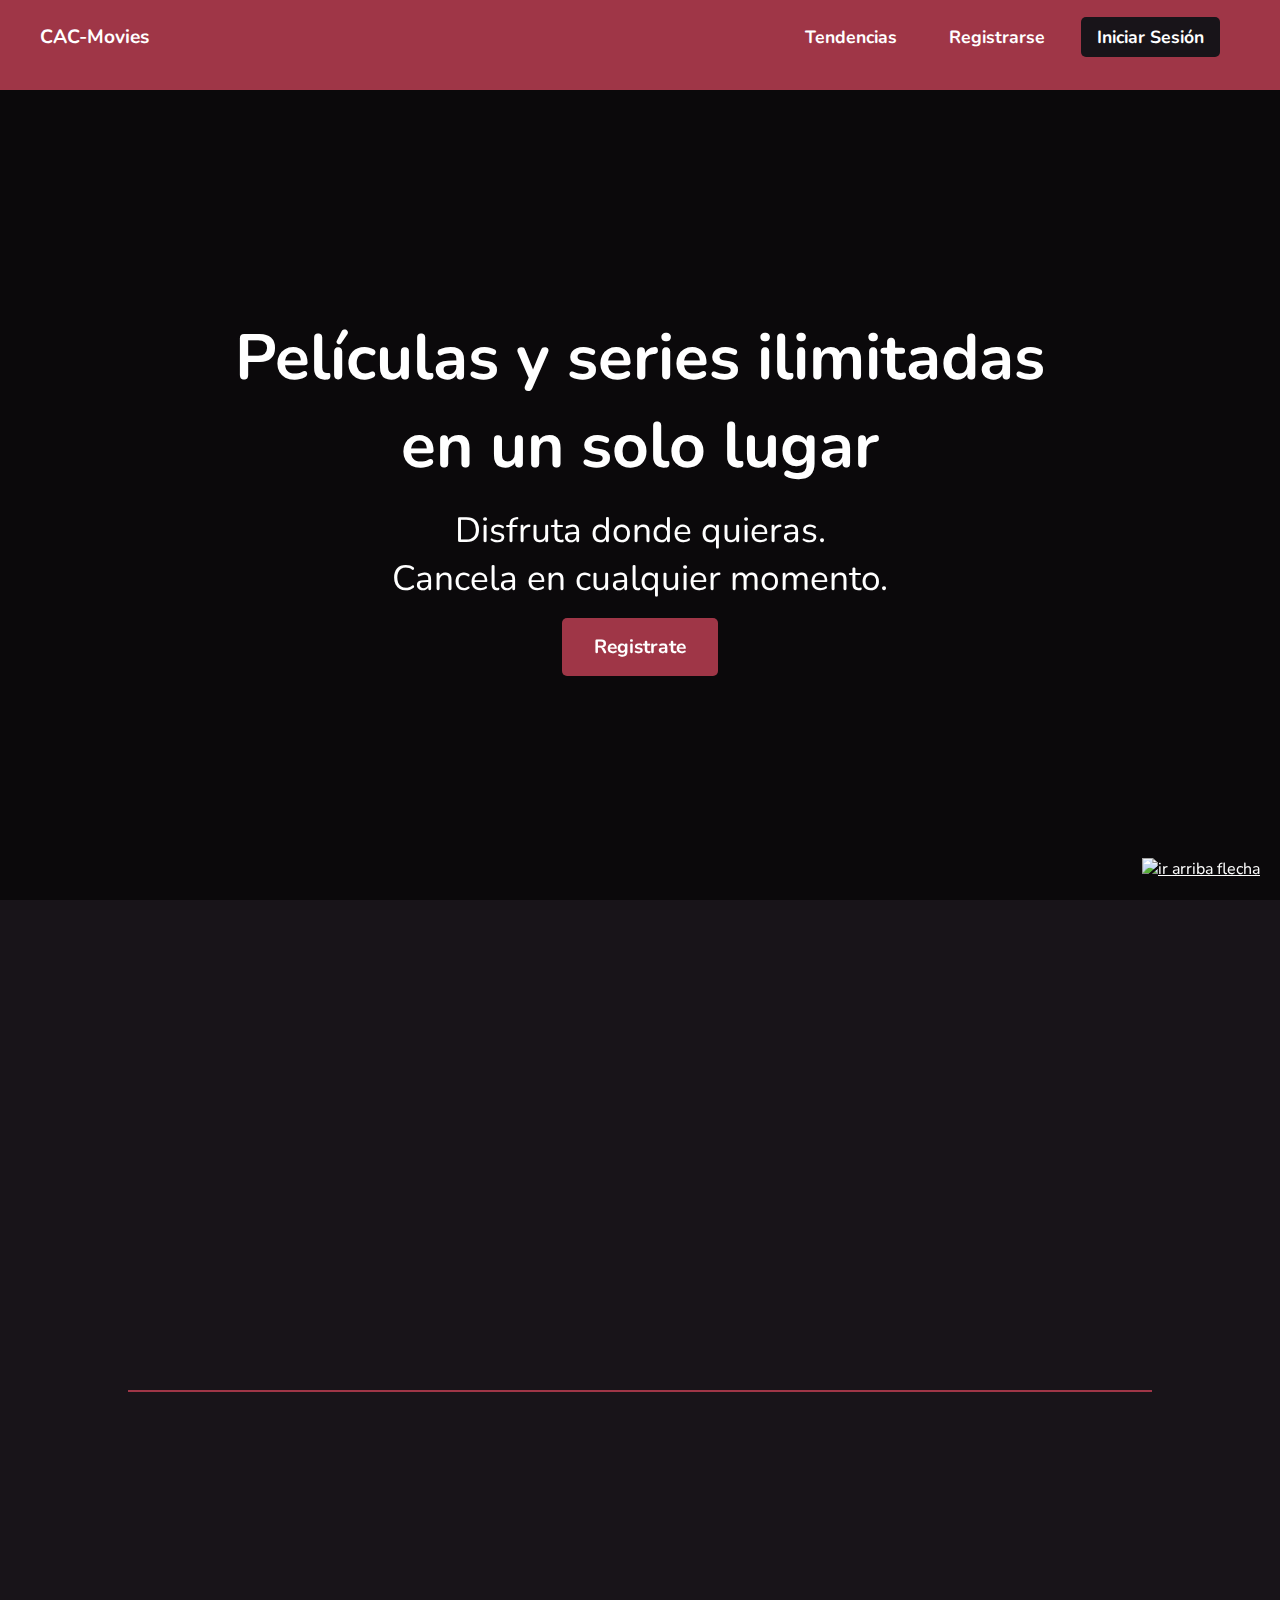
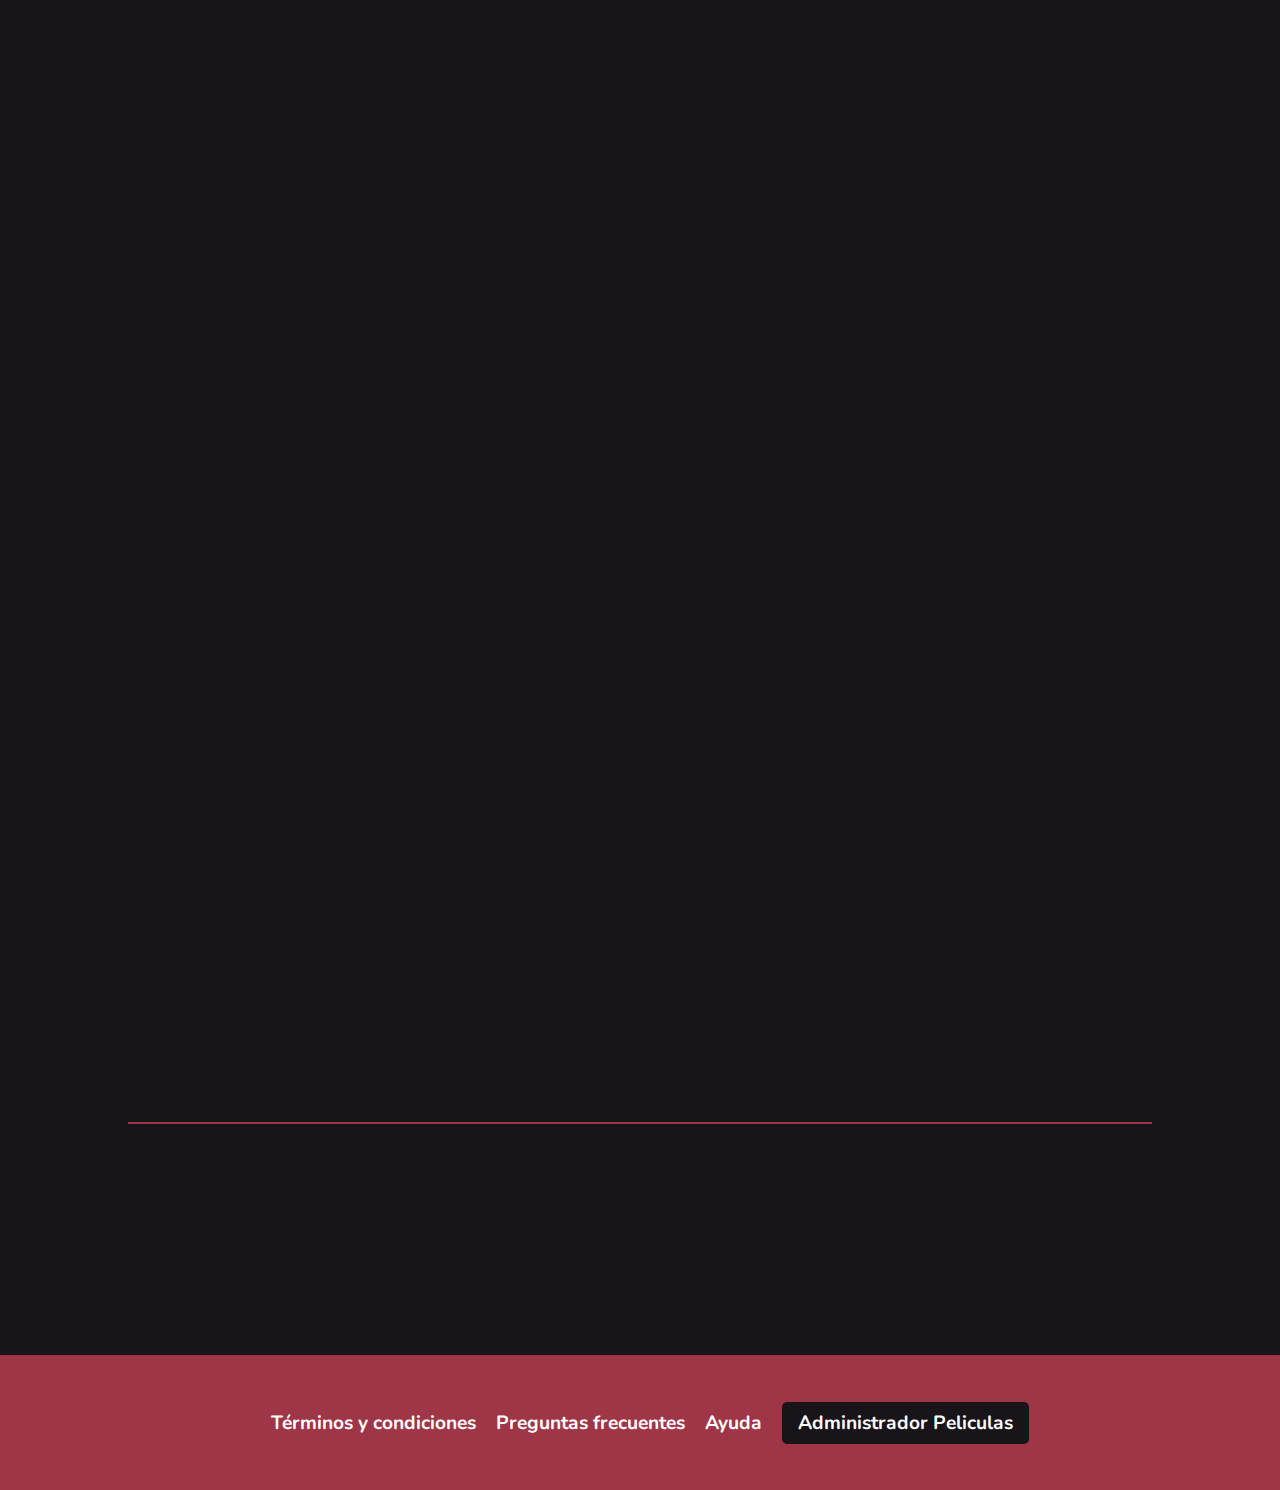
==== index.html @ e5f63766 "arreglo color de fuente de buscador de index" ====
<!DOCTYPE html>
<html lang="es">
<head>
    <meta charset="UTF-8">
    <meta name="viewport" content="width=device-width, initial-scale=1.0">
    <title>CAC-MOVIES</title>
    <link rel="stylesheet" href="https://unpkg.com/aos@next/dist/aos.css">
    <link rel="stylesheet" href="./css/estilos.css">
    <script src="https://kit.fontawesome.com/f7fb471b65.js" crossorigin="anonymous"></script>
    <link href="https://fonts.googleapis.com/css2?family=Nunito:ital,wght@0,200;0,300;0,400;0,500;0,600;0,700;0,800;1,300&display=swap" rel="stylesheet">
    <link rel="shortcut icon" href="favicon.ico" type="image/x-icon">
</head>
<body>
    <header class="header">
        <nav class="navegacion">
            <a class="anclaLogo" href="#">
                <i class="fas fa-film" aria-hidden="true"></i>
                <span>CAC-Movies</span>
            </a>
            <ul class="listaNav">
                <li class="listaItem"><a class="linkNav" href="#tendencias">Tendencias</a></li>
                <li class="listaItem"><a class="linkNav" href="./pages/registrarse.html">Registrarse</a></li>
                <li class="listaItem"><a class="linkNav iniciarSesion" href="./pages/iniciosesion.html">Iniciar Sesión</a></li>
            </ul>
        </nav>
    </header>
    <main id="main" class="main">
        <section data-aos="zoom-in"  data-aos-duration="1000" class="sectionPrincipal">
            <h1 class="tituloPrincipal">Películas y series ilimitadas <br> en un solo lugar</h1>
            <h2 class="subtituloPrincipal">Disfruta donde quieras. <br> Cancela en cualquier momento.</h2>
            <a class="botonRegistrarse" href="./pages/registrarse.html">Registrate</a>
        </section>
        <section data-aos="fade-up" data-aos-offset="300" data-aos-delay="50" data-aos-duration="1000" class="buscadorPrincipal">
            <h2 class="tituloSection">¿Qué estas buscando para ver?</h2>
            <form class="buscadorPeliculas">
                <input class="inputBuscador" type="text" placeholder="Buscar..." id="buscar" name="buscar">
                <input class="botonBuscador" type="submit" value="Buscar">
            </form>
           

        </section>
        <hr>
        <section id="tendencias" data-aos="fade-up" data-aos-offset="400" data-aos-delay="100" data-aos-duration="1000" class="peliculasTendencia">
            <h3 class="tituloSection">Las tendencias de hoy</h3>
            <div class="peliculas">
                <a href="./pages/detalle.html">
                    <div class="pelicula">
                    
                        <img class="imgTendencia" src="./assets/img/peli_1.jpg" alt="The Beekeeper" loading="lazy">
                        
                        <div class="tituloPelicula">
                            <h4>The Beekeeper</h4>
                        </div>
                    
                    </div>
                </a>
                <a href="./pages/detalle.html">
                    <div class="pelicula">
                    
                        <img class="imgTendencia" src="./assets/img/peli_2.jpg" alt="Badland Hunters" loading="lazy">
                       
                        <div class="tituloPelicula">
                            <h4>Badland Hunters</h4>
                        </div>
                    
                    </div>
                </a>
                <a href="./pages/detalle.html">
                    <div class="pelicula">
                        
                        <img class="imgTendencia" src="./assets/img/peli_3.jpg" alt="The Marvels" loading="lazy">
                        
                        <div class="tituloPelicula">
                            <h4>The Marvels</h4>
                        </div>
                    
                    </div>
                </a>
                <a href="./pages/detalle.html">
                    <div class="pelicula">
                        
                        <img class="imgTendencia" src="./assets/img/peli_4.jpg" alt="Wonka" loading="lazy">
                        
                        <div class="tituloPelicula">
                                <h4>Wonka</h4>
                        </div>
                    </div>
                   
                </a>
                <a href="./pages/detalle.html">
                    <div class="pelicula">
                        
                        <img class="imgTendencia" src="./assets/img/peli_5.jpg" alt="Aquaman and the Lost Kingdom" loading="lazy">
                        
                        <div class="tituloPelicula">
                            <h4>Aquaman and the Lost Kingdom</h4>
                        </div>
                    
                    </div>
                </a>
                <a href="./pages/detalle.html">
                    <div class="pelicula">
                        
                        <img class="imgTendencia" src="./assets/img/peli_6.jpg" alt="Migration" loading="lazy">
                        
                        <div class="tituloPelicula">
                            <h4>Migration</h4>
                        </div>
                        
                    </div>
                </a>
                <a href="./pages/detalle.html">
                    <div class="pelicula">
                        
                        <img class="imgTendencia" src="./assets/img/peli_7.jpg" alt="Sixty Minutes" loading="lazy">
                       
                        <div class="tituloPelicula">
                            <h4>Sixty Minutes</h4>
                        </div>
                    
                    </div>
                </a>
                <a href="./pages/detalle.html">
                    <div class="pelicula">
                        
                        <img class="imgTendencia" src="./assets/img/peli_8.jpg" alt="Wish" loading="lazy">
                        
                        <div class="tituloPelicula">
                            <h4>Wish</h4>
                        </div>
                    
                    </div>
                </a>
                <a href="./pages/detalle.html">
                    <div class="pelicula">
                        
                        <img class="imgTendencia" src="./assets/img/peli_9.jpg" alt="The Masked Saint" loading="lazy">
                        
                        <div class="tituloPelicula">
                            <h4>The Masked Saint</h4>
                        </div>
                    
                    </div>
                </a>
                <a href="./pages/detalle.html">
                    <div class="pelicula">
                        
                        <img class="imgTendencia" src="./assets/img/peli_10.jpg" alt="Due Justice" loading="lazy">
                        
                        <div class="tituloPelicula">
                            <h4>Due Justice</h4>
                        </div>
                    
                    </div>
                </a>
                <a href="./pages/detalle.html">
                    <div class="pelicula">
                        
                        <img class="imgTendencia" src="./assets/img/peli_11.jpg" alt="Orion and the Darke" loading="lazy">
                        
                        <div class="tituloPelicula">
                            <h4>Orion and the Dark</h4>
                        </div>
                    
                    </div>
                </a>
                <a href="./pages/detalle.html">
                    <div class="pelicula">
                    
                        <img class="imgTendencia" src="./assets/img/peli_12.jpg" alt="Genghis Khan" loading="lazy">
                       
                        <div class="tituloPelicula">
                            <h4>Genghis Khan</h4>
                        </div>
                    
                    </div>
                </a>
            </div>
            <button class="boton anterior">Anterior</button>  
            <button class="boton siguiente">Siguiente</button>
        </section>
        <hr>
        <section data-aos="fade-up" data-aos-offset="200" data-aos-delay="100" data-aos-duration="2000" class="peliculasAclamadas">
            <h3 class="tituloSection">Las más aclamadas</h3>
             <div class="aclamadas">
                <div class="peliculaItem">
                    <img class="imgAclamada" src="./assets/img/aclamada_1.jpg" alt="aclamada_1" loading="lazy">
                </div>
                <div class="peliculaItem">
                    <img class="imgAclamada" src="./assets/img/aclamada_2.jpg" alt="aclamada_2" loading="lazy">
                </div>
                <div class="peliculaItem">
                    <img class="imgAclamada" src="./assets/img/aclamada_3.jpg" alt="aclamada_3" loading="lazy">
                </div>
                <div class="peliculaItem">
                    <img class="imgAclamada" src="./assets/img/aclamada_4.jpg" alt="aclamada_4" loading="lazy">
                </div>
                <div class="peliculaItem">
                    <img class="imgAclamada" src="./assets/img/aclamada_5.jpg" alt="aclamada_5" loading="lazy">
                </div>
                <div class="peliculaItem">
                    <img class="imgAclamada" src="./assets/img/aclamada_6.jpg" alt="aclamada_6" loading="lazy">
                </div>
                <div class="peliculaItem">
                    <img class="imgAclamada" src="./assets/img/aclamada_7.jpg" alt="aclamada_7" loading="lazy">
                </div>
                <div class="peliculaItem">
                    <img class="imgAclamada" src="./assets/img/aclamada_8.jpg" alt="aclamada_8" loading="lazy">
                </div>
                <div class="peliculaItem">
                    <img class="imgAclamada" src="./assets/img/aclamada_9.jpg" alt="aclamada_9" loading="lazy">
                </div>
                <div class="peliculaItem">
                    <img class="imgAclamada" src="./assets/img/aclamada_10.jpg" alt="aclamada_10" loading="lazy">
                </div>
                <div class="peliculaItem">
                    <img class="imgAclamada" src="./assets/img/aclamada_11.jpg" alt="aclamada_11" loading="lazy">
                </div>
                <div class="peliculaItem">
                    <img class="imgAclamada" src="./assets/img/aclamada_12.jpg" alt="aclamada_12" loading="lazy">
                </div>               
            </div>
        </section>

    </main>
    <footer class="footer">
        <nav class="navegacion">
            <ul class="listaNav">
                <li class="listaItem"><a class="linkNav" href="">Términos y condiciones</a></li>
                <li class="listaItem"><a class="linkNav" href="">Preguntas frecuentes</a></li>
                <li class="listaItem"><a class="linkNav" href="">Ayuda</a></li>
                <li class="listaItem"><a class="linkNav administradorPeliculas" href="">Administrador Peliculas</a></li>
            </ul>
        </nav>
        <a href="#main" class="flechaArriba">
            <img src="./assets/img/flecha-hacia-arriba.png" alt="ir arriba flecha">
        </a>
    </footer>
    <script src="https://unpkg.com/aos@next/dist/aos.js"></script>
    <script>
    AOS.init();
    </script>
</body>
</html>
---- css/estilos.css ----
*{
    margin: 0;
    padding: 0;
    box-sizing: border-box;
    font-family: 'Nunito', sans-serif;
}
@keyframes tilt-n-move-shaking {
    0% { transform: translate(0, 0) rotate(0deg); }
    25% { transform: translate(5px, 5px) rotate(5deg); }
    50% { transform: translate(0, 0) rotate(0eg); }
    75% { transform: translate(-5px, 5px) rotate(-5deg); }
    100% { transform: translate(0, 0) rotate(0deg); }
}
/* width */
::-webkit-scrollbar {
    width: 10px;
}
  
/* Track */
::-webkit-scrollbar-track {
    background: rgb(23, 23, 23);
}
   
/* Handle */
::-webkit-scrollbar-thumb {
    background: #9f3647;
}
  
/* Handle on hover */
::-webkit-scrollbar-thumb:hover {
    background:#9f3647;
}
body{
    background-color: #181419;
    color:white; 
     /* scrollbar-color: #9f3647  #181419; /*nuevo
     scrollbar-width: thin;*/
}

/*ESTILOS HEADER PARA ESCRITORIO*/
.header{
    background-color:#9f3647;
    color:#ffffff;
    height: 10vh;
    position:sticky;
    top: 0;
    z-index:10;
    .navegacion{
        display: flex;
        justify-content: space-between;
        align-items: center;
        margin-left:40px;
        margin-right: 40px;
        padding: 1.5rem 0;
        .anclaLogo{
            text-decoration: none;
            color: #ffffff;
            font-weight: 700;
            font-size: 1.2rem;
            /*animacion hover*/
            &:hover{
                animation: tilt-n-move-shaking 0.25s infinite;
            }
        }
        .listaNav{
            list-style: none;
            display: flex;
            align-items: center;
            .listaItem{
                margin-right:20px;
                .linkNav{
                    text-decoration: none;
                    color:#ffffff;
                    font-weight: 700;
                    font-size: 1.1rem;
                    padding: 0.5rem 1rem;
                    /* Agregar efecto de botón presionado */
                    transition: transform 0.3s, box-shadow 0.3s;
                    &:hover {
                        transform: scale(0.95);
                        box-shadow: 0 0 10px rgba(0, 0, 0, 0.3);
                        border-radius: 5px;
                    }
                }
                .linkNav.iniciarSesion{
                    background-color: #181419;
                    color: white;
                    
                    border-radius: 5px;
                     /* Agregar efecto de botón presionado */
                     transition: transform 0.3s, box-shadow 0.3s;
                     &:hover {
                         background-color: #9f3647;
                        /* transform: scale(0.95);
                         box-shadow: 0 0 10px rgba(0, 0, 0, 0.3);*/
                     }
                }
            }
           
        }
    }
   
}
/*ESTILOS PARA HEADER MOBILE Y TABLET*/

@media (max-width: 768px) {
    .header{
        height: initial;
        .navegacion{
            margin-left:10px;
            margin-right: 10px;
            flex-direction: column;
            row-gap: 20px;
            .anclaLogo{
                font-size: 1.2rem;
                font-weight:700;
            }
            .listaNav{
               
                padding:initial;
                .listaItem{
                    .linkNav{
                        font-weight: 400;
                        margin-right: initial;
                        font-size: 1rem;
                        padding: 0.2rem;
                        
                    }
                  
                }
            }
        }
    }
}
/*ESTILOS PARA MAIN ESCRITORIO*/
.main{
    .sectionPrincipal{
        color:white;
        background:linear-gradient(to right top, #0000008a, #0000008a), url(../assets/img/banner-bg.jpg);
        background-size: cover;
        background-position: center;
        height: 90vh;
        display: flex;
        flex-direction: column;
        justify-content: center;
        align-items: center;
        text-align: center;
        .tituloPrincipal{
            font-size: 4rem;
            font-weight: 700;
            margin-bottom: 1rem;
        }
        .subtituloPrincipal{
            font-size: 2.2rem;
            font-weight: 400;
            margin-bottom: 1rem;
        }
        .botonRegistrarse{
            background-color:#9f3647;
            color: #ffffff;
            padding: 1rem 2rem;
            border-radius: 5px;
            font-size: 1.2rem;
            font-weight: 700;
            text-decoration: none;
             /* Agregar efecto de botón presionado */
             transition: transform 0.3s, box-shadow 0.3s;
             &:hover {
                 background-color: #9f3647;
                 transform: scale(0.95);
                 box-shadow: 0 0 10px rgba(255, 255, 255, 0.3);
             }
        }
    }
    .buscadorPrincipal{
        background-color: #181419;
        color:rgb(255, 255, 255);
        height: 50vh;
        display: flex;
        flex-direction: column;
        justify-content: center;
        align-items: center;
        
        .tituloSection{
            font-size: 2.5rem;
            font-weight: 700;
            margin-bottom: 1rem;
        }
        .buscadorPeliculas{
            display: flex;
            justify-content: center;
            align-items: center;
            margin-top: 1rem;
            .inputBuscador{
                border: 2px solid white;
                border-radius: 25px;
                color: #000000;
                font-size: 1.2rem;
                height: 50px;
                margin: 20px 0px;
                outline: none;
                padding: 0px 20px;
                width: 500px;
            }
            .botonBuscador{
                background-color:#9f3647;
                display: inline-block;
                color:#ffffff;
                height: 50px;
                margin: 20px 10px;
                padding:0 20px;
                border-radius: 25px;
                font-size: 1.2rem;
                font-weight: 700;
                border: 2px solid white;
                text-align: center;
                 /* Agregar efecto de botón presionado */
                 transition: transform 0.3s, box-shadow 0.3s;
                 &:hover {
                     background-color: #9f3647;
                     transform: scale(0.95);
                     box-shadow: 0 0 10px rgba(255, 255, 255, 0.3);
                 }
            }
        }
       
    }
    .peliculasTendencia{
        width:80%;
        margin: 0 auto;
        text-align: center;
        margin-top: 10px;
        .tituloSection{
            font-size: 2.5rem;
            font-weight: 700;
            margin-bottom: 40px;
        }
        .peliculas{
            display: flex;
            justify-content: center;
            flex-wrap: wrap;
            gap:60px;
            a{
                text-decoration: none;
                color: #ffffff;
                .pelicula{
                    width:200px;
                    height: 300px;
                    position: relative;
                    overflow: hidden;
                    border-radius: 10px;
                    transition: all 0.5s ease;
                   
                    .imgTendencia{
                        width: 100%;
                        height: 100%;
                        object-fit: cover;
                        border-radius: 10px;
                    }
                  
                    .tituloPelicula{
                        z-index: 2;
                        position: absolute;
                        text-align: center;
                        top: 50%;
                        left: 50%;
                        max-width: 20rem;
                        width: 100%;
                        transform: translateY(-50%) translateX(-50%);
                        h4 {
                            font-size: 2rem;
                            font-weight: bold;
                            opacity: 0;
                            margin-bottom: 0.5rem;
                            letter-spacing: 0.1rem;
                            transition: opacity 0.5s ease-in-out;
    
                        }
                    }
                    &:hover{
                       box-shadow: 0 0 30px #9f3648cd;
                       transform: scale(1.1);
                      
                    }
                    &:hover h4 {
                        opacity: 1;
                      
                    }
                    &:hover::before {
                        content: '';
                        position: absolute;
                        top: 0;
                        left: 0;
                        width: 100%;
                        height: 100%;
                        border-radius: 10px;
                        background-color: #9f3648; /* Color rojo transparente */
                        z-index: 1; /* Para asegurarse de que esté sobre la imagen */
                    }
                }
            }
          
        }
        .boton{
            border: 1px solid white;
            box-sizing: content-box;
            margin-top:50px;
            margin-left:20px;
            background-color:#9f3647;
            color: #ffffff;
            padding: 1rem 1rem;
            border-radius: 5px;
            font-size: 1rem;
            font-weight: 500;
            text-decoration: none;
            margin-bottom:60px;
             /* Agregar efecto de botón presionado */
             transition: transform 0.3s, box-shadow 0.3s;
             &:hover {
                 background-color: #9f3647;
                 transform: scale(0.95);
                 box-shadow: 0 0 10px rgba(255, 255, 255, 0.3);
             }

        }
    }
    .peliculasAclamadas{
        width:80%;
        margin: 0 auto;
        text-align: center;
        margin-top: 10px;
        margin-bottom:60px;
        .tituloSection{
            font-size: 2.5rem;
            font-weight: 700;
            margin-bottom: 40px;
        }
        .aclamadas{
            overflow-x: scroll;
            overflow-y: hidden;
            width: 100%;
            display: flex;
            justify-content: flex-start;
            align-items: flex-start;
            padding: 0px 0px 40px 0px;
            .peliculaItem{
                border-radius: 25px;
                width: 170px;
                min-width: 170px;
                font-size: 20px;
                cursor: pointer;
                margin-left: 30px;
                display: flex;
                flex-direction: column;
                justify-content: space-between;
               
                .imgAclamada{
                    border-radius: 5%;
                    width: 95%;
                    height: 95%;
                    object-fit: cover;
                }
                
            }
           
        
        }
    }
   
}

@media (max-width: 768px) {
    .main{
        .sectionPrincipal{
            height: 60vh;
            .tituloPrincipal{
                font-size: 2.5rem;
            }
            .subtituloPrincipal{
                font-size: 1.5rem;
            }
            .botonRegistrarse{
                padding: 0.8rem 1.5rem;
                font-size: 1rem;
            }
        }
        .buscadorPrincipal{
            height: 30vh;
            .tituloSection{
                font-size: 1.6rem;
            }
            .buscadorPeliculas{
                .inputBuscador{
                    font-size: 1rem;
                    height: 40px;
                    width: 300px;
                }
                .botonBuscador{
                    height: 40px;
                    padding:0 15px;
                    font-size: 1rem;
                }
            }
        }
        .peliculasTendencia{
            width: 95%;
            .tituloSection{
                font-size: 2rem;
            }
            .peliculas{
                flex-direction: column;
                justify-content: center;
                align-items: center;
              
                a{
                    width: 100%;
                    .pelicula{
                        width: 100%;
                        height: 500px;
                       
                        .tituloPelicula{
                            h4 {
                                font-size: 1rem;
                            }
                        }
                       
                    }
                }
                &:hover{
                    box-shadow:initial;
                    transform: scale(0.9);
                   
                }
               
            }
            .boton{
                padding: 0.8rem 0.8rem;
                font-size: 0.8rem;
            }
        }
        .peliculasAclamadas{
            .tituloSection{
                font-size: 2rem;
            }
            .aclamadas{
                .peliculaItem{
                    width: 150px;
                    min-width: 150px;
                    font-size: 15px;
                    margin-left: 20px;
                    .imgAclamada{
                        width: 90%;
                        height: 90%;
                    }
                }
            }
        }
    }
}

/*ESTILOS ESCRITORIO FOOTER*/
.footer{
    background-color:#9f3647;
    color:#ffffff;
    height: 15vh;
    display: flex;
    justify-content: center;
    align-items: center;
    .listaNav{
        list-style: none;
        display: flex;
        align-items: center;
        .listaItem{
            margin-left:20px;
            .linkNav{
                text-decoration: none;
                color:#ffffff;
                font-weight: 700;
                font-size: 1.2rem;
            }
            .administradorPeliculas{
                background-color: #181419;
                color: white;
                padding: 0.5rem 1rem;
                border-radius: 5px;
            }
        }
    }
    .flechaArriba{
        position: fixed;
        bottom: 20px;
        right: 20px;
        color: white;
        cursor: pointer;
    }
}
/*ESTILOS FOOTER CELULAR Y TABLET CHICA*/
@media (max-width: 768px) {
    .footer{
        height: initial;
        padding-top:15px;
        padding-bottom: 20px;
        .listaNav{
            flex-direction: column;
           
            row-gap: 15px;
            .listaItem{
                
                .linkNav{
                    font-size: 1rem;
                }
                .administradorPeliculas{
                    padding: 0.5rem 0.8rem;
                }
            }
        }
    }
}




/*ESTILOS ESCRITORIO PARA PAGINA Registrarse */
.bodyRegistrarse{
    height: 100vh;
    background:linear-gradient(to right top, #24242473,#24242473),url("../assets/img/bg-register.jpg");
    background-size: cover;
    background-position: center;
    .headerRegistrarse{
        color:#ffffff;
        height: 8vh;
        padding:30px;
        .anclaLogo{
            text-decoration: none;
            color: #ffffff;
            font-weight: 700;
            font-size: 1.2rem;
             /*animacion hover*/
            &:hover{
                animation: tilt-n-move-shaking 0.25s infinite;
            }
        }
    }
    .main{
         /*seccion de registrarse.html*/
        .seccionRegistrarse{
            background-color:rgb(42, 42, 42);
            width: 30%;
            margin:0 auto;
            border-radius: 5px;
            padding: 40px 20px;
            display: flex;
            flex-direction:column;
            justify-content: center;
            align-items: center;
            height: 90vh;
            font-size:1.2rem;
            .tituloRegistrarse{
                font-size: 2.5rem;
                font-weight: 700;
                margin-bottom: 20px;
            }
            /*seleccionar todos los input menos el checkbox*/
            form{
                width: 100%;
                padding:40px;
                input:not(.check,.boton),select{
                    width: 100%;
                    margin-bottom: 10px;
                    height: 40px;
                    padding: 0px 20px;
                    font-size: 1.2rem;
                    border-radius: 20px;
                    border: 2px solid #9f3647;
                    background-color: #333333;
                    outline: none;
                    color:rgb(255, 255, 255);
                }
                .error input:not(.check,.boton),.error select{
                    border: 1px solid #ff0000;
                }
                .error-text{
                    color: #ff0000;
                    font-size: 0.8rem;
                    margin-top:0px;
                    margin-bottom: 10px;
                }
              
                .terminos{
                    font-size: 0.8rem;
                    display: flex;
                    align-items: center;
                    margin-bottom: 20px;
                    .textoCheck{
                        margin-left: 10px;
                    }
                }
                .boton{
                    width: 87%;
                    box-sizing: content-box;
                    background-color:#9f3647;
                    border: 2px solid #9f3647;
                    color: #ffffff;
                    padding: 1rem 1rem;
                    border-radius: 5px;
                    font-size: 1rem;
                    font-weight: 500;
                   
                }
                .ayuda{
                    margin-top:40px;
                    font-size: 1rem;
                    text-decoration: none;
                    color: #787878;
                    font-weight:400;
                   
                }
            }
           
        }
   
    }
}



/*media querys para mobile PAGINA registrarse*/
@media (max-width: 1200px) {
    .bodyRegistrarse{
        .headerRegistrarse{
            padding:20px;
            .anclaLogo{
                font-size: 1rem;
            }
        }
        .main{
            .seccionRegistrarse{
                width: 95%;
                padding: 10px 10px;
                .tituloRegistrarse{
                    font-size: 2rem;
                }
               form{
                width: 100%;
                text-align: center;
               
                input:not(.check,.boton),select{
                    width: 80%;
                    height: 35px;
                    font-size: 1rem;
                }
                .terminos{
                    width: 80%;
                    margin:0 auto;
                    font-size: 0.7rem;
                }
                .boton{
                    margin-top: 20px;
                    margin-bottom: 20px;
                    width: 70%;
                    padding: 0.8rem 0.8rem;
                    font-size: 0.8rem;
                }
                .ayuda{
                    text-align: left;
                    font-size: 0.8rem;
                }
               }
               
            }
        }
    }

}

/*ESTILOS ESCRITORIO Detalle Mario*/
.mainDetalle{
    
    .detalle{
        padding-top:50px;
        background:linear-gradient(to right top, #6d6969a7, #6d6969a7),url("../assets/img/mario-bg.jpg");
        background-size: cover;
        background-position: center;
        height: 70vh;
        .contenedorDetalle{
            width:75%;
            margin: 0 auto;
            display: flex;
            justify-content: center;
            align-items: center;
            column-gap: 60px;
            img{
              border-radius: 20px;
            }
            .textoDetalle{
                h1{
                    font-size: 2.2rem;
                    font-weight: 700;
                }
                h2{
                    margin-top:20px;
                }
                .contenedorCreditos{
                    margin-top:20px;
                    display: flex;
                    justify-content:space-between;
                }
            }
        }
        
        
       
    }
    .trailer{
        padding-top:150px;
        padding-bottom: 100px;
        width:75%;
        margin: 0 auto;
        display: flex;
        justify-content: space-between;
        align-items: center;
        column-gap: 70px;
        .contenedorInfo{
            .redes{
                margin-bottom: 20px;
                ul{
                    list-style: none;
                    display: flex;
                    column-gap: 20px;
                    li{
                        a{
                            text-decoration: none;
                            color: #ffffff;
                            font-size: 2.5rem;
                            margin-right: 50px;
                        }
                    }
                  
                }
            }
            .info{
                table{
                    width: 100%;
                    tr{
                        td{
                            font-size: 1.2rem;
                            padding: 10px 0px;
                        }
                    }
                }
            }
        }
    }

}
/*ESTILOS MOBILE Y TABLETS DETALLE*/
@media screen and (max-width:1200px){
    .mainDetalle{
        .detalle{
            height: initial;
            .contenedorDetalle{
                flex-direction: column;
                row-gap: 20px;
                img{
                    width: 100%;
                    height: 300px;
                }
                .textoDetalle{
                    h1{
                        font-size: 1.5rem;
                    }
                    h2{
                        font-size: 1rem;
                    }
                    .contenedorCreditos{
                        flex-direction: column;
                        row-gap: 10px;
                    }
                }
            }
        }
        .trailer{
            width:95%;
            padding-top:50px;
            padding-bottom: 50px;
            flex-direction: column;
            row-gap: 20px;
            .contenedorTrailer{
                width: 100%;
                h2{
                    margin-bottom: 20px;
                }
                iframe{
                    width: 100%;
                    height: 300px;
                
                }
            }
            .contenedorInfo{
                width: 100%;
                .redes{
                    width: 100% ;
                    ul{
                        width: 100%;
                        display: flex;
                        justify-content: space-between;
                       
                        li{
                            a{
                                font-size: 2rem;
                                margin-right: 20px;
                            }
                        }
                    }
                }
                .info{
                    table{
                        tr{
                            td{
                                font-size: 1rem;
                            }
                        }
                    }
                }
            }
        }
    }
}

hr{
    border: 1px solid #9f3647;
    width: 80%;
    margin: 0 auto;
    margin-top: 40px;
}
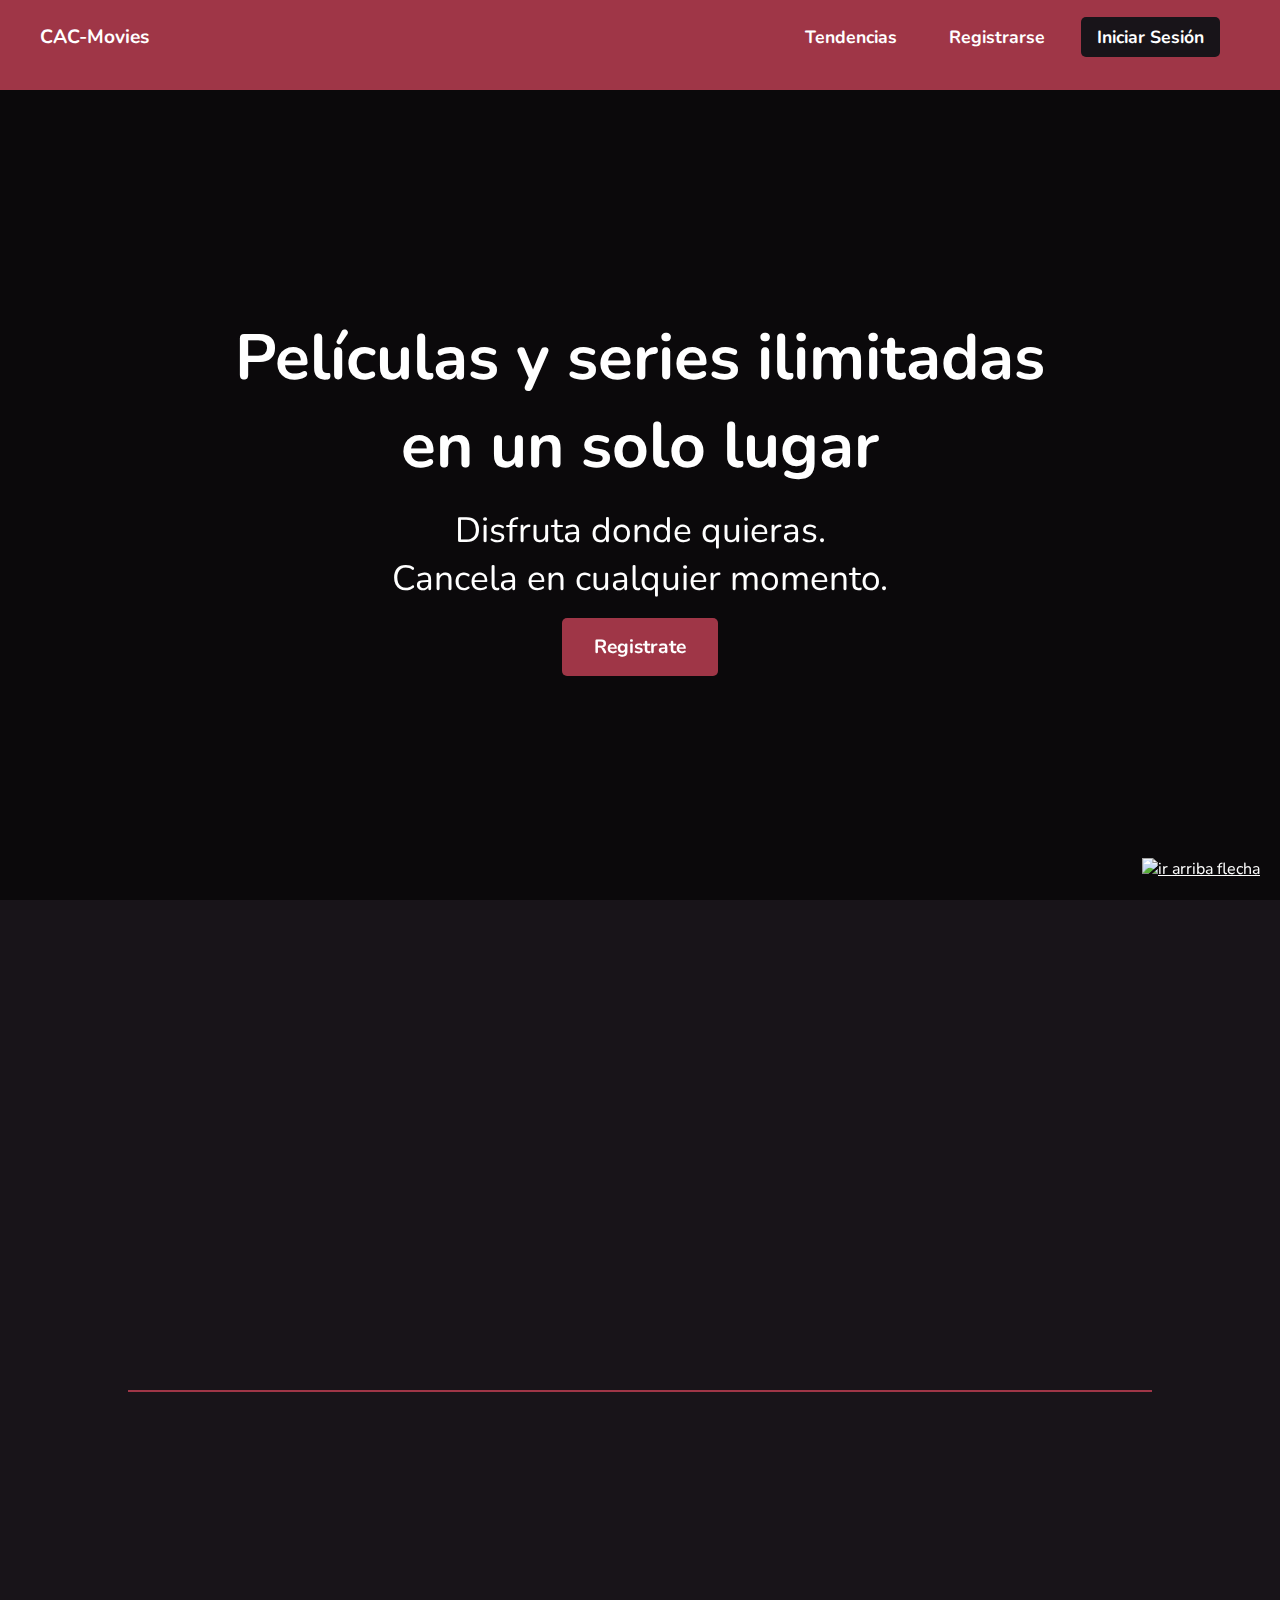
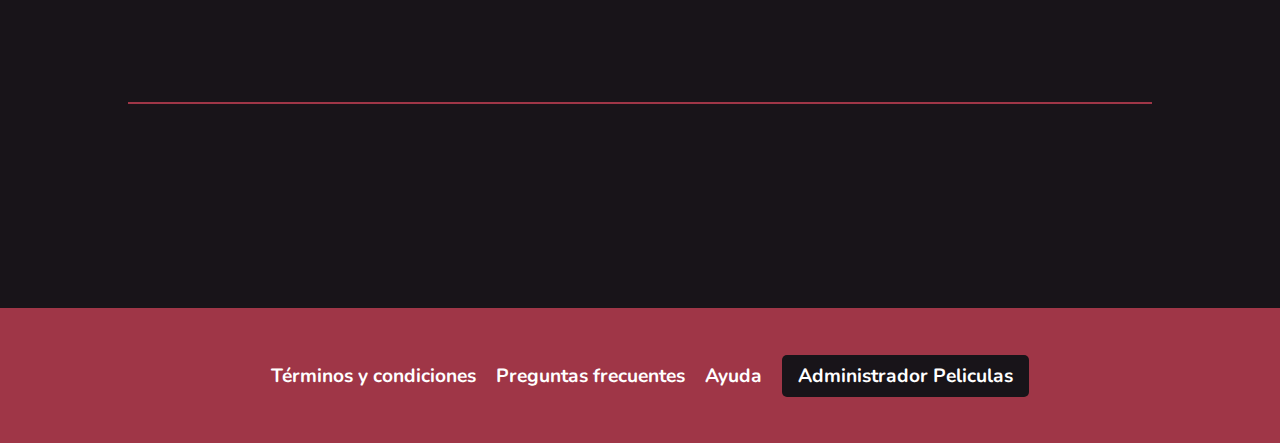
==== commit df1013f9: "cambio index y creo js que carga peliculas y arma el html de tendencias y aclamadas" ====
--- a/index.html
+++ b/index.html
@@ -36,145 +36,12 @@
                 <input class="inputBuscador" type="text" placeholder="Buscar..." id="buscar" name="buscar">
                 <input class="botonBuscador" type="submit" value="Buscar">
             </form>
-           
-
         </section>
         <hr>
         <section id="tendencias" data-aos="fade-up" data-aos-offset="400" data-aos-delay="100" data-aos-duration="1000" class="peliculasTendencia">
             <h3 class="tituloSection">Las tendencias de hoy</h3>
-            <div class="peliculas">
-                <a href="./pages/detalle.html">
-                    <div class="pelicula">
-                    
-                        <img class="imgTendencia" src="./assets/img/peli_1.jpg" alt="The Beekeeper" loading="lazy">
-                        
-                        <div class="tituloPelicula">
-                            <h4>The Beekeeper</h4>
-                        </div>
-                    
-                    </div>
-                </a>
-                <a href="./pages/detalle.html">
-                    <div class="pelicula">
-                    
-                        <img class="imgTendencia" src="./assets/img/peli_2.jpg" alt="Badland Hunters" loading="lazy">
-                       
-                        <div class="tituloPelicula">
-                            <h4>Badland Hunters</h4>
-                        </div>
-                    
-                    </div>
-                </a>
-                <a href="./pages/detalle.html">
-                    <div class="pelicula">
-                        
-                        <img class="imgTendencia" src="./assets/img/peli_3.jpg" alt="The Marvels" loading="lazy">
-                        
-                        <div class="tituloPelicula">
-                            <h4>The Marvels</h4>
-                        </div>
-                    
-                    </div>
-                </a>
-                <a href="./pages/detalle.html">
-                    <div class="pelicula">
-                        
-                        <img class="imgTendencia" src="./assets/img/peli_4.jpg" alt="Wonka" loading="lazy">
-                        
-                        <div class="tituloPelicula">
-                                <h4>Wonka</h4>
-                        </div>
-                    </div>
-                   
-                </a>
-                <a href="./pages/detalle.html">
-                    <div class="pelicula">
-                        
-                        <img class="imgTendencia" src="./assets/img/peli_5.jpg" alt="Aquaman and the Lost Kingdom" loading="lazy">
-                        
-                        <div class="tituloPelicula">
-                            <h4>Aquaman and the Lost Kingdom</h4>
-                        </div>
-                    
-                    </div>
-                </a>
-                <a href="./pages/detalle.html">
-                    <div class="pelicula">
-                        
-                        <img class="imgTendencia" src="./assets/img/peli_6.jpg" alt="Migration" loading="lazy">
-                        
-                        <div class="tituloPelicula">
-                            <h4>Migration</h4>
-                        </div>
-                        
-                    </div>
-                </a>
-                <a href="./pages/detalle.html">
-                    <div class="pelicula">
-                        
-                        <img class="imgTendencia" src="./assets/img/peli_7.jpg" alt="Sixty Minutes" loading="lazy">
-                       
-                        <div class="tituloPelicula">
-                            <h4>Sixty Minutes</h4>
-                        </div>
-                    
-                    </div>
-                </a>
-                <a href="./pages/detalle.html">
-                    <div class="pelicula">
-                        
-                        <img class="imgTendencia" src="./assets/img/peli_8.jpg" alt="Wish" loading="lazy">
-                        
-                        <div class="tituloPelicula">
-                            <h4>Wish</h4>
-                        </div>
-                    
-                    </div>
-                </a>
-                <a href="./pages/detalle.html">
-                    <div class="pelicula">
-                        
-                        <img class="imgTendencia" src="./assets/img/peli_9.jpg" alt="The Masked Saint" loading="lazy">
-                        
-                        <div class="tituloPelicula">
-                            <h4>The Masked Saint</h4>
-                        </div>
-                    
-                    </div>
-                </a>
-                <a href="./pages/detalle.html">
-                    <div class="pelicula">
-                        
-                        <img class="imgTendencia" src="./assets/img/peli_10.jpg" alt="Due Justice" loading="lazy">
-                        
-                        <div class="tituloPelicula">
-                            <h4>Due Justice</h4>
-                        </div>
-                    
-                    </div>
-                </a>
-                <a href="./pages/detalle.html">
-                    <div class="pelicula">
-                        
-                        <img class="imgTendencia" src="./assets/img/peli_11.jpg" alt="Orion and the Darke" loading="lazy">
-                        
-                        <div class="tituloPelicula">
-                            <h4>Orion and the Dark</h4>
-                        </div>
-                    
-                    </div>
-                </a>
-                <a href="./pages/detalle.html">
-                    <div class="pelicula">
-                    
-                        <img class="imgTendencia" src="./assets/img/peli_12.jpg" alt="Genghis Khan" loading="lazy">
-                       
-                        <div class="tituloPelicula">
-                            <h4>Genghis Khan</h4>
-                        </div>
-                    
-                    </div>
-                </a>
+            <div class="peliculas" id="tendenciasContainer">
+                <!-- Aquí se cargarán las películas tendencia -->
             </div>
             <button class="boton anterior">Anterior</button>  
             <button class="boton siguiente">Siguiente</button>
@@ -182,46 +49,10 @@
         <hr>
         <section data-aos="fade-up" data-aos-offset="200" data-aos-delay="100" data-aos-duration="2000" class="peliculasAclamadas">
             <h3 class="tituloSection">Las más aclamadas</h3>
-             <div class="aclamadas">
-                <div class="peliculaItem">
-                    <img class="imgAclamada" src="./assets/img/aclamada_1.jpg" alt="aclamada_1" loading="lazy">
-                </div>
-                <div class="peliculaItem">
-                    <img class="imgAclamada" src="./assets/img/aclamada_2.jpg" alt="aclamada_2" loading="lazy">
-                </div>
-                <div class="peliculaItem">
-                    <img class="imgAclamada" src="./assets/img/aclamada_3.jpg" alt="aclamada_3" loading="lazy">
-                </div>
-                <div class="peliculaItem">
-                    <img class="imgAclamada" src="./assets/img/aclamada_4.jpg" alt="aclamada_4" loading="lazy">
-                </div>
-                <div class="peliculaItem">
-                    <img class="imgAclamada" src="./assets/img/aclamada_5.jpg" alt="aclamada_5" loading="lazy">
-                </div>
-                <div class="peliculaItem">
-                    <img class="imgAclamada" src="./assets/img/aclamada_6.jpg" alt="aclamada_6" loading="lazy">
-                </div>
-                <div class="peliculaItem">
-                    <img class="imgAclamada" src="./assets/img/aclamada_7.jpg" alt="aclamada_7" loading="lazy">
-                </div>
-                <div class="peliculaItem">
-                    <img class="imgAclamada" src="./assets/img/aclamada_8.jpg" alt="aclamada_8" loading="lazy">
-                </div>
-                <div class="peliculaItem">
-                    <img class="imgAclamada" src="./assets/img/aclamada_9.jpg" alt="aclamada_9" loading="lazy">
-                </div>
-                <div class="peliculaItem">
-                    <img class="imgAclamada" src="./assets/img/aclamada_10.jpg" alt="aclamada_10" loading="lazy">
-                </div>
-                <div class="peliculaItem">
-                    <img class="imgAclamada" src="./assets/img/aclamada_11.jpg" alt="aclamada_11" loading="lazy">
-                </div>
-                <div class="peliculaItem">
-                    <img class="imgAclamada" src="./assets/img/aclamada_12.jpg" alt="aclamada_12" loading="lazy">
-                </div>               
+            <div class="aclamadas" id="aclamadasContainer">
+                <!-- Aquí se cargarán las películas más aclamadas -->
             </div>
         </section>
-
     </main>
     <footer class="footer">
         <nav class="navegacion">
@@ -238,7 +69,10 @@
     </footer>
     <script src="https://unpkg.com/aos@next/dist/aos.js"></script>
     <script>
-    AOS.init();
+        AOS.init();
     </script>
+    <script src="./js/fetch_peliculas.js"></script>
 </body>
-</html>+</html>
+
+
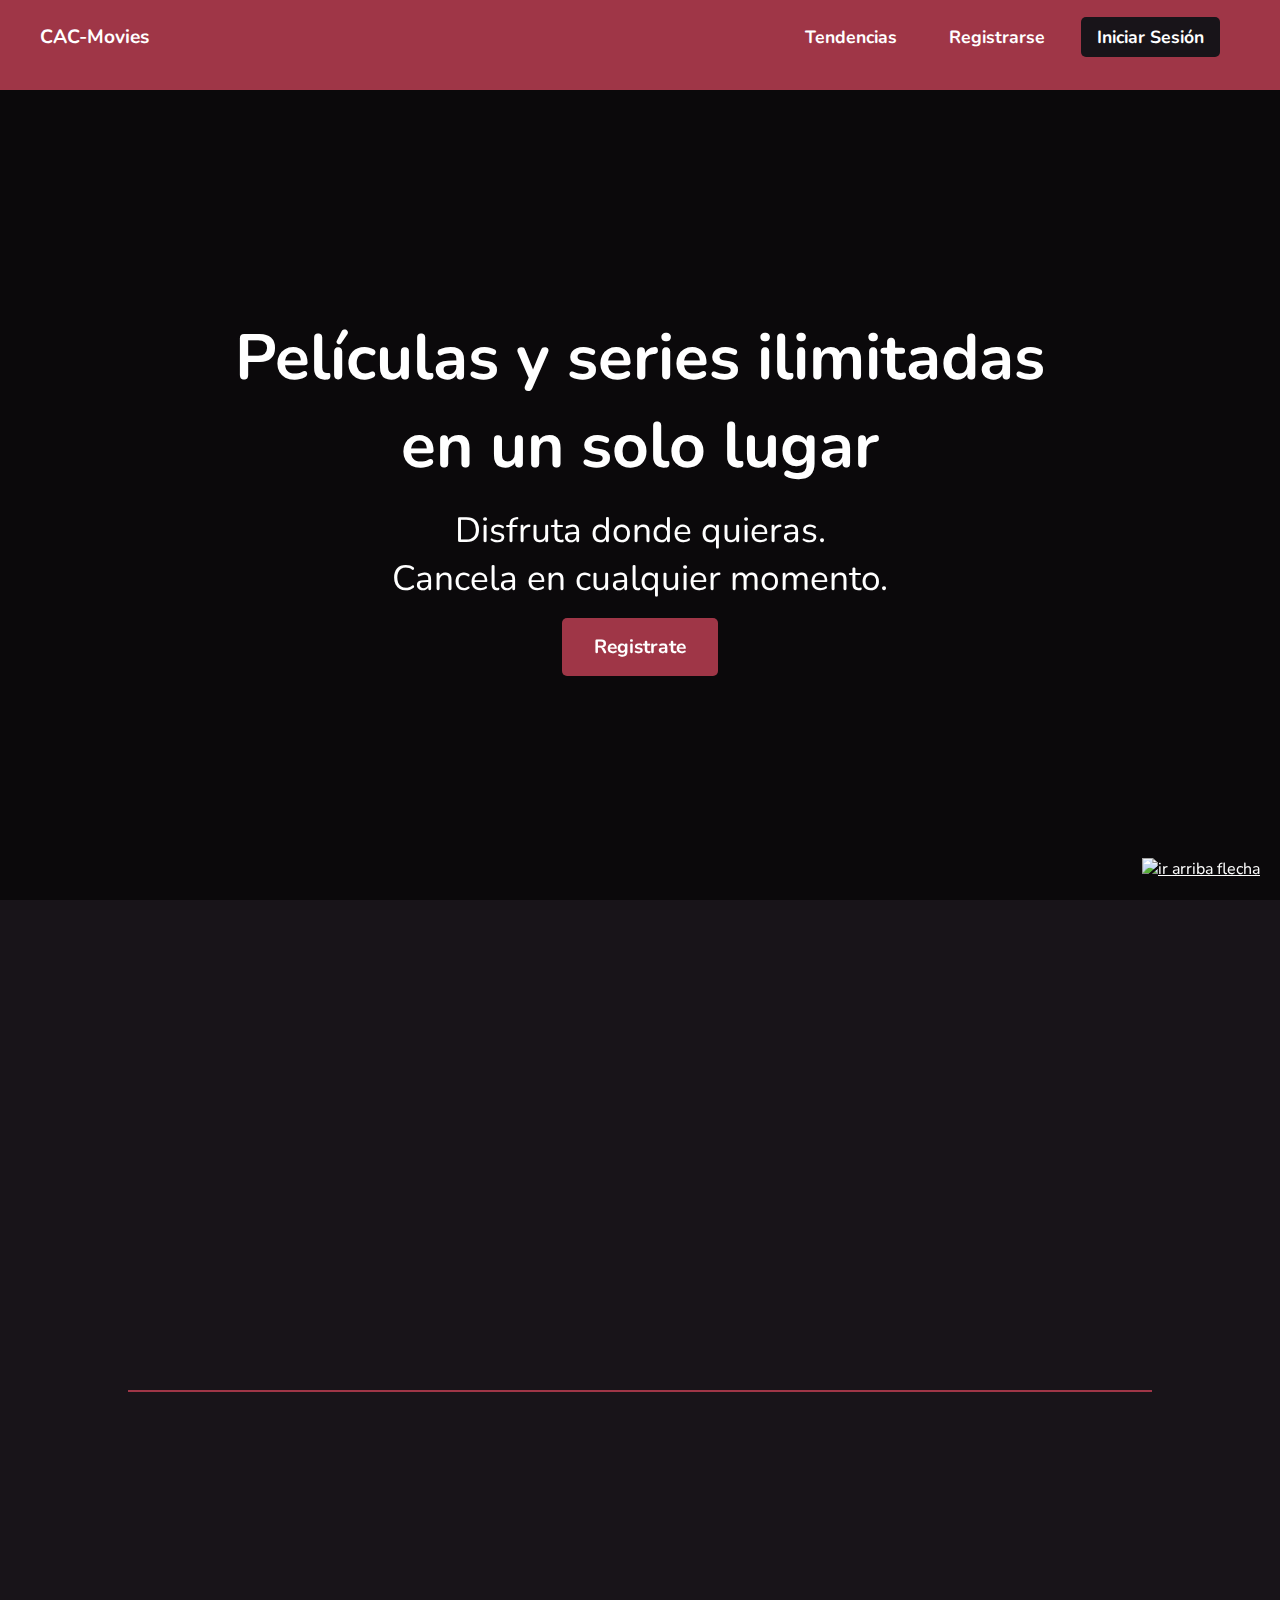
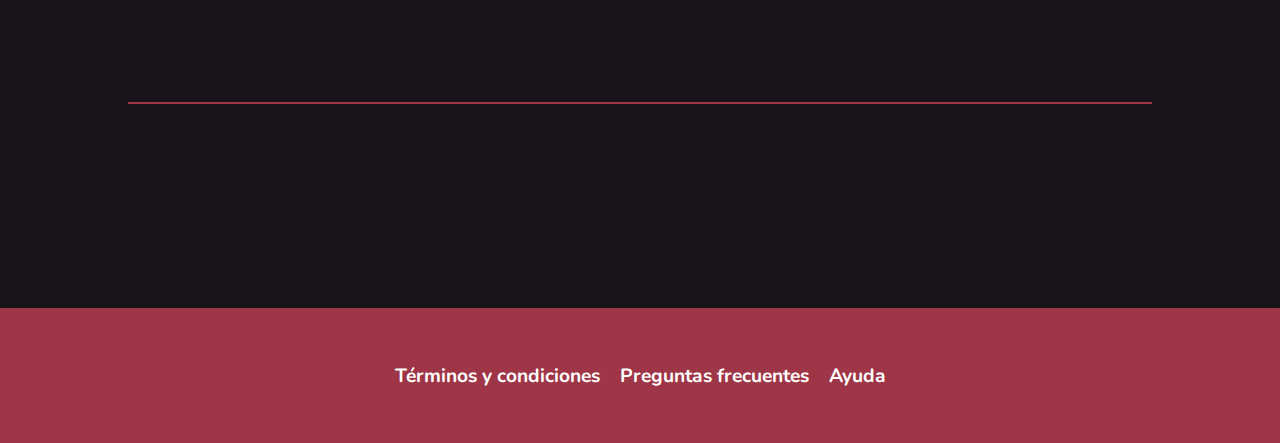
==== commit 99cc64df: "backendPhp Se agrega consumo apis, inicio de sesion con token, fetch a peliculas en index, administr" ====
--- a/index.html
+++ b/index.html
@@ -34,7 +34,7 @@
             <h2 class="tituloSection">¿Qué estas buscando para ver?</h2>
             <form class="buscadorPeliculas">
                 <input class="inputBuscador" type="text" placeholder="Buscar..." id="buscar" name="buscar">
-                <input class="botonBuscador" type="submit" value="Buscar">
+                <input id="botonBuscador" class="botonBuscador" type="submit" value="Buscar">
             </form>
         </section>
         <hr>
@@ -60,7 +60,7 @@
                 <li class="listaItem"><a class="linkNav" href="">Términos y condiciones</a></li>
                 <li class="listaItem"><a class="linkNav" href="">Preguntas frecuentes</a></li>
                 <li class="listaItem"><a class="linkNav" href="">Ayuda</a></li>
-                <li class="listaItem"><a class="linkNav administradorPeliculas" href="">Administrador Peliculas</a></li>
+                <li class="listaItem"><a id="administrador" class="linkNav administradorPeliculas" href="./pages/administrador.html">Administrador Peliculas</a></li>
             </ul>
         </nav>
         <a href="#main" class="flechaArriba">
@@ -71,7 +71,45 @@
     <script>
         AOS.init();
     </script>
-    <script src="./js/fetch_peliculas.js"></script>
+   <!-- <script src="./js/fetch_peliculas.js"></script>-->
+    <script src="./js/fetch_peliculas_php.js"></script>
+    <script>
+        // si en el localstore tiene guardado es_admin = 'S' entonces se muestra el link de administrador
+        if (localStorage.getItem('es_admin') === 'S') {
+            document.getElementById('administrador').style.display = 'block';
+        }else{
+            document.getElementById('administrador').style.display = 'none';
+        }
+        // en el envento submit del formulario de busqueda se ejecuta la funcion buscarPelicula
+        document.querySelector('.buscadorPeliculas').addEventListener('submit', buscarPelicula);
+        // buscarPelicula: me dirige a la pagina detalle.html con el parametro de la pelicula a buscar
+        function buscarPelicula(e) {
+            e.preventDefault();
+            const buscar = document.getElementById('buscar').value;
+            window.location.href = `./pages/detalle.html?buscar=${buscar}`;
+        }
+        pelicula = document.getElementById('pelicula');
+       // Agrega un evento de clic al contenedor de películas
+        tendenciasContainer.addEventListener('click', (event) => {
+            console.log("click");
+            console.log(event.target);
+            // Verifica si el elemento clickeado es un div de película
+            if (event.target.classList.contains('tituloPelicula')) {
+                console.log("si")
+                // Obtén la película seleccionada
+                const pelicula = event.target;
+                // Obtén el título de la película
+                const titulo = pelicula.querySelector('h4').textContent;
+                console.log(titulo);
+                // Codifica el nombre de la película para asegurar que no haya caracteres especiales
+                const nombrePelicula = encodeURIComponent(titulo);
+                // Redirige a la página detalle.html con el parámetro "buscar"
+                window.location.href = `./pages/detalle.html?buscar=${nombrePelicula}`;
+            }
+        });
+            
+
+    </script>
 </body>
 </html>
 
--- a/css/estilos.css
+++ b/css/estilos.css
@@ -240,10 +240,7 @@
             justify-content: center;
             flex-wrap: wrap;
             gap:60px;
-            a{
-                text-decoration: none;
-                color: #ffffff;
-                .pelicula{
+            .pelicula{
                     width:200px;
                     height: 300px;
                     position: relative;
@@ -256,6 +253,7 @@
                         height: 100%;
                         object-fit: cover;
                         border-radius: 10px;
+                       
                     }
                   
                     .tituloPelicula{
@@ -268,7 +266,7 @@
                         width: 100%;
                         transform: translateY(-50%) translateX(-50%);
                         h4 {
-                            font-size: 2rem;
+                            font-size: 1.6rem;
                             font-weight: bold;
                             opacity: 0;
                             margin-bottom: 0.5rem;
@@ -279,26 +277,25 @@
                     }
                     &:hover{
                        box-shadow: 0 0 30px #9f3648cd;
-                       transform: scale(1.1);
+                       transform: scale(0.9);
                       
                     }
-                    &:hover h4 {
-                        opacity: 1;
-                      
-                    }
-                    &:hover::before {
-                        content: '';
-                        position: absolute;
-                        top: 0;
-                        left: 0;
+                    &:hover .tituloPelicula{
                         width: 100%;
                         height: 100%;
-                        border-radius: 10px;
-                        background-color: #9f3648; /* Color rojo transparente */
-                        z-index: 1; /* Para asegurarse de que esté sobre la imagen */
-                    }
-                }
-            }
+                        backdrop-filter: blur(20px);
+                        display: flex;
+                        justify-content: center;
+                        align-items: center;
+                    }
+                    &:hover h4 {
+                        width: 100%;
+                        padding: 0.5rem;
+                        opacity: 1;
+                    }
+                 
+            }
+           
           
         }
         .boton{
@@ -426,11 +423,7 @@
                        
                     }
                 }
-                &:hover{
-                    box-shadow:initial;
-                    transform: scale(0.9);
-                   
-                }
+              
                
             }
             .boton{
@@ -678,10 +671,10 @@
     
     .detalle{
         padding-top:50px;
-        background:linear-gradient(to right top, #6d6969a7, #6d6969a7),url("../assets/img/mario-bg.jpg");
+       /* background:linear-gradient(to right top, #6d6969a7, #6d6969a7),url("../assets/img/mario-bg.jpg");*/
         background-size: cover;
         background-position: center;
-        height: 70vh;
+        height: 75vh;
         .contenedorDetalle{
             width:75%;
             margin: 0 auto;
